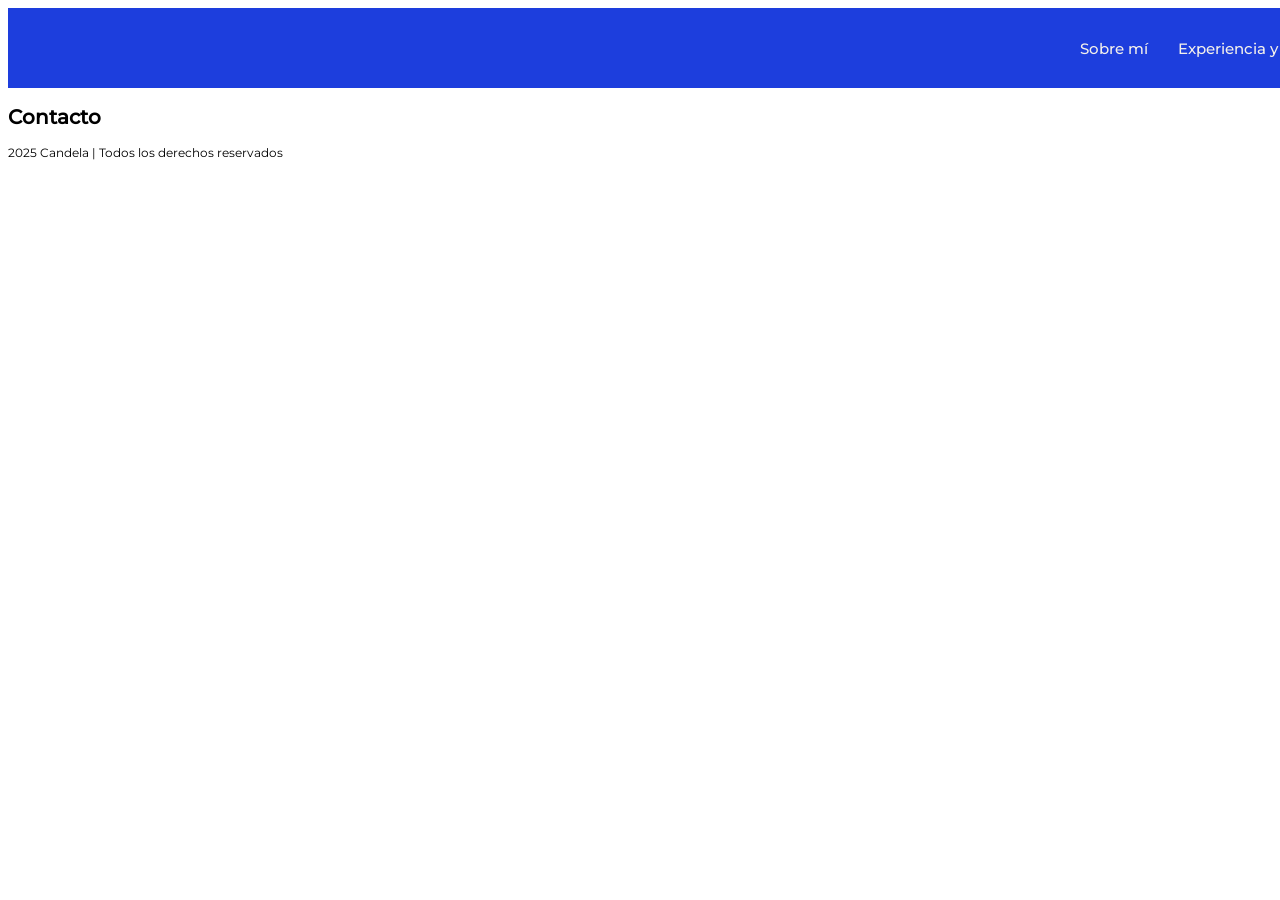
==== contacto.html @ d3ec59f1 "primer commit" ====
<!doctype html>
<html lang="es">
<head>
    <meta charset="UTF-8">
    <title>Contacto - Benavidez Candela</title>
    <link href="estilos.css" rel="stylesheet" type="text/css">
</head>
<body>
    <header>
        <nav class="botonera">
            <ul>
                <li><a href="index.html">Sobre mí</a></li>
                <li><a href="experiencia_estudios.html">Experiencia y estudios</a></li>
                <li><a href="contacto.html">Contacto</a></li>
            </ul>
        </nav>
    </header>

    <main>
        <section>
            <h2>Contacto</h2>
        </section>
    </main>

    <footer>
        <p>2025 Candela | Todos los derechos reservados</p>
    </footer>
</body>
</html>
---- estilos.css ----
@charset "utf-8";
h1{
    color: black
    font: size 30px;
    font-family: "montserrat black"
}
h2{
    color: black;
    font-size: 20px;
    font-family:"montserrat medium" ;
}
h3{
    color: black;
    font-size: 15px;
    font-family: "montserrat regular";
}
p{
    color: black;
    font-size:12px;
    font-family: "montserrat regular"}

.botonera {
    width: 1440px;
    height: 80px;
    background-color: #1d3edd;

    display: flex;
    justify-content: flex-end;
    align-items: center;
    padding-right: 40px;
}
.botonera ul {
    list-style: none;
    display: flex;
    gap: 30px; 
    font-size: 15px;
    font-family: "montserrat medium";
}

a{
    text-decoration: none;
}
a:link{
    color: #f3f0eb;
}
a:hover{
    color: #d3feb6;
    font-size: medium;
}
.logo {
    height: 60px;
    margin-left: 40px;
    margin-right: auto;
  }

#cabecera{
    background-color:#f3f0eb;
    width: 1440px;
    height: 1300px;}

 .contenido {
        display: flex;
        align-items: center;
        justify-content: center;
        gap: 40px;
        max-width: 1200px;
        margin: 0 auto;
        padding: 710px 100px;
 }

 .contenido-imagen img {
        object-fit: cover;
        margin-right: 30px;
    }
    
.contenido-texto {
        max-width: 400px;
        text-align: left;
    }

@font-face {
    font-family: "montserrat bold";
    src: url(fonts/Montserrat-Bold.ttf);format('truetype');
    font-weight: bold;
    font-style: normal;
}
@font-face {
    font-family: "montserrat medium";
    src: url(fonts/Montserrat-Medium.ttf); format ('true type')
    font-weight: medium;
    font-style: normal;
}
@font-face {
    font-family: "montserrat regular";
    src: url(fonts/Montserrat-Regular.ttf); format ('true type')
    font-weight: regular;
    font-style: normal;
}
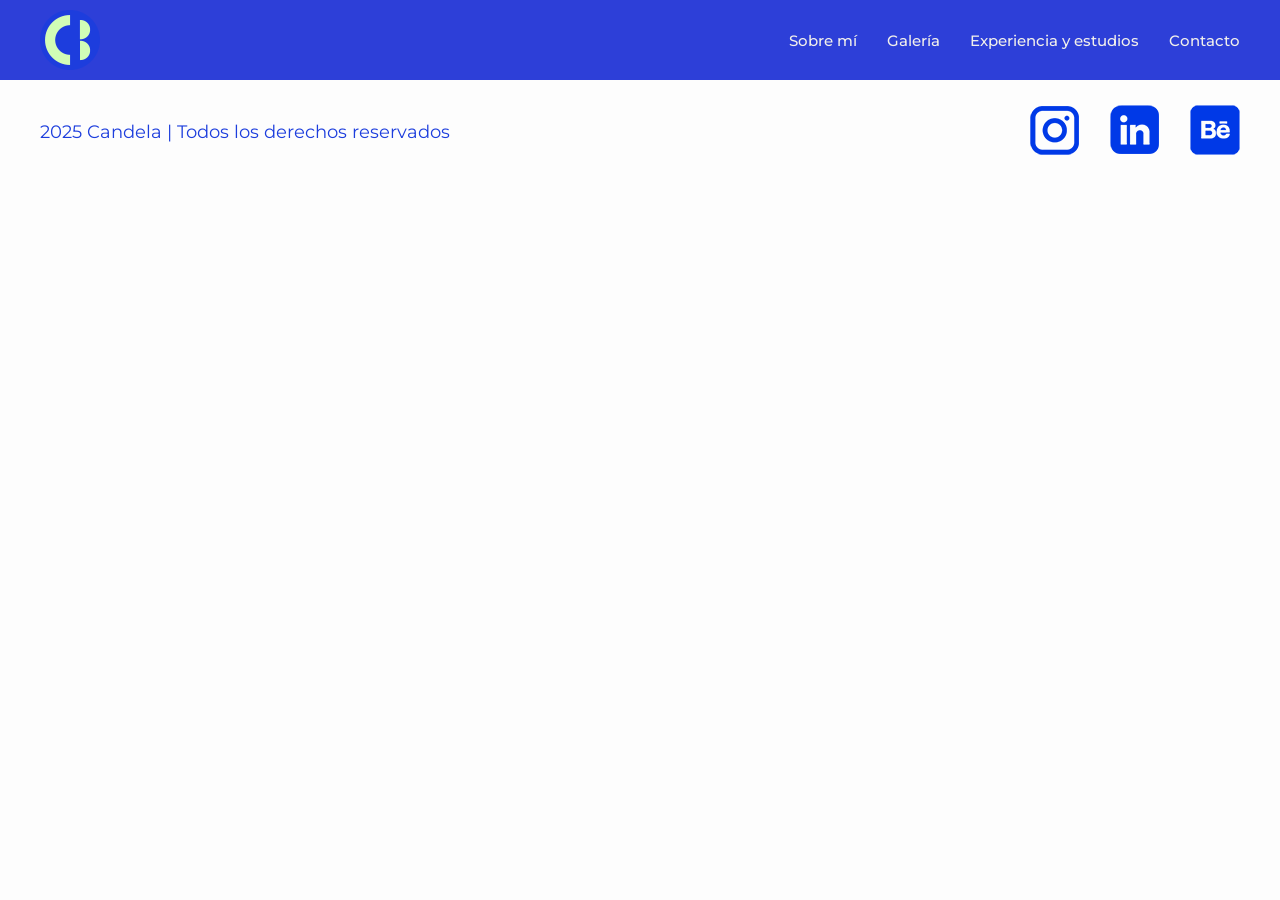
==== commit 0d906661: "Diseño completo de la sección sobre mi" ====
--- a/contacto.html
+++ b/contacto.html
@@ -1,29 +1,43 @@
 <!doctype html>
-<html lang="es">
+<html>
+
 <head>
     <meta charset="UTF-8">
-    <title>Contacto - Benavidez Candela</title>
+    <meta name="viewport" content="width=device-width, initial-scale=1.0">
+    <meta name="description" content="Curriculum vitae de Candela Benavídez. Detalle de experiencia laboral, estudios y habilidades profesionales.">
+    <meta name="author" content="Candela Benavídez">
+    <meta name="keywords" content="Curriculum, Candela Benavidez, CV, experiencia laboral, perfil profesional">
+    <title>Contacto - Curriculum Benavidez Candela</title>
     <link href="estilos.css" rel="stylesheet" type="text/css">
+    <link rel="icon" type="image/png" href="img/favicon.png">
 </head>
+
 <body>
     <header>
-        <nav class="botonera">
+        <nav>
+            <img src="img/logo_header.png" alt="Logo de Candela" width="60" height="60" class="logo">
             <ul>
                 <li><a href="index.html">Sobre mí</a></li>
+                <li><a href="galeria.html">Galería</a></li>
                 <li><a href="experiencia_estudios.html">Experiencia y estudios</a></li>
                 <li><a href="contacto.html">Contacto</a></li>
             </ul>
         </nav>
     </header>
-
-    <main>
-        <section>
-            <h2>Contacto</h2>
-        </section>
-    </main>
-
     <footer>
-        <p>2025 Candela | Todos los derechos reservados</p>
+        <div class="derechos-reservados">
+            <p>2025 Candela | Todos los derechos reservados</p>
+        </div>
+        <div class="redes">
+            <a href="https://www.instagram.com/candelabenavidezz/" target="_blank">
+                <img src="img/icono-instagram.png" alt="Instagram" width="50" height="50">
+            </a>
+            <a href="https://www.linkedin.com/in/candelabe" target="_blank">
+                <img src="img/icono-linkedin.png" alt="Instagram" width="50" height="50">
+            </a>
+            <a href="https://www.behance.net/candelabenavid" target="_blank">
+                <img src="img/icono-behance.png" alt="Instagram" width="50" height="50">
+            </a>
+        </div>
     </footer>
-</body>
-</html>+</body>
--- a/estilos.css
+++ b/estilos.css
@@ -1,50 +1,102 @@
 @charset "utf-8";
-h1{
-    color: black
-    font: size 30px;
-    font-family: "montserrat black"
-}
-h2{
-    color: black;
-    font-size: 20px;
-    font-family:"montserrat medium" ;
-}
-h3{
-    color: black;
-    font-size: 15px;
+:root {
+    --color-verde: #D3FEB6;
+    --color-azul: #2D3FD8;
+    --color-gris: #4A4A4A;
+    --color-gris-claro: #F1EFEB;
+    --color-blanco: #FDFDFD;
+
+    --fuente-bold: "montserrat bold", sans-serif;
+    --fuente-medium: "montserrat medium", sans-serif;
+    --fuente-regular: "montserrat regular", sans-serif;
+}
+
+@font-face {
+    font-family: "montserrat bold";
+    src: url(fonts/Montserrat-Bold.ttf) format('truetype');
+    font-weight: bold;
+    font-style: normal;
+}
+@font-face {
+    font-family: "montserrat medium";
+    src: url(fonts/Montserrat-Medium.ttf) format('truetype');
+    font-weight: 500;
+    font-style: normal;
+}
+@font-face {
     font-family: "montserrat regular";
-}
-p{
-    color: black;
-    font-size:12px;
-    font-family: "montserrat regular"}
-
-.botonera {
-    width: 1440px;
+    src: url(fonts/Montserrat-Regular.ttf) format('truetype');
+    font-weight: normal;
+    font-style: normal;
+}
+body {
+    margin: 0;
+    padding: 0;
+    background-color: var(--color-blanco);
+    color: var(--color-gris);
+    font-family: var(--fuente-regular);
+}
+
+h1 {
+    color: var(--color-azul);
+    font-size: 96px; 
+    font-family: var(--fuente-bold);
+}
+
+h2 {
+    color: var(--color-azul);
+    font-size: 73px; 
+    font-family: var(--fuente-medium);
+}
+
+h3 {
+    color: var(--color-azul);
+    font-size: 35px; 
+    font-family: var(--fuente-regular);
+}
+
+h4 {
+    color: var(--color-gris); 
+    font-size: 24px; 
+    font-family: var(--fuente-regular);
+}
+
+p {
+    color: var(--color-gris);
+    font-size: 18px;
+    font-family: var(--fuente-regular);
+    line-height: 1.6; 
+}
+
+nav {
     height: 80px;
-    background-color: #1d3edd;
-
-    display: flex;
-    justify-content: flex-end;
+    background-color: var(--color-azul);
+    display: flex;
+    justify-content: space-between;
     align-items: center;
     padding-right: 40px;
 }
-.botonera ul {
+nav ul {
     list-style: none;
     display: flex;
+    margin: 0;
+    padding: 0;
     gap: 30px; 
     font-size: 15px;
-    font-family: "montserrat medium";
+    font-family: var(--fuente-medium);
 }
 
 a{
     text-decoration: none;
 }
 a:link{
-    color: #f3f0eb;
+    color: var(--color-gris-claro);
+}
+a:visited {
+    color: var(--color-gris-claro);
 }
 a:hover{
-    color: #d3feb6;
+    color: var(--color-verde);
     font-size: medium;
 }
 .logo {
@@ -53,46 +105,178 @@
     margin-right: auto;
   }
 
-#cabecera{
-    background-color:#f3f0eb;
-    width: 1440px;
-    height: 1300px;}
-
+#cabecera {
+    width: 100%;
+    background-color: var(--color-gris-claro); 
+}
+
+#cabecera .titulo {
+    width: 100%;
+    max-width: 1920px;
+    height: 767px;
+    margin: 0 auto;
+    display: flex;
+    justify-content: center;
+    align-items: center;
+    text-align: center;
+    color: var(--color-verde);
+    background-color: var(--color-gris-claro); /* <-- Tu salvavidas para pantallas gigantes */
+    background-image: url(img/fondo_hero_sobre_mi.svg);
+    background-repeat: no-repeat;
+    background-size: cover;    
+    background-position: center;
+}
  .contenido {
         display: flex;
         align-items: center;
         justify-content: center;
-        gap: 40px;
-        max-width: 1200px;
-        margin: 0 auto;
-        padding: 710px 100px;
+        gap: 60px;
+        max-width: 1684px;
+        margin: 80px auto;
+        width: 100%;
+        padding-left: 50px;
+        padding-right: 50px;
+        box-sizing: border-box;    
+        background-color: var(--color-blanco);
  }
 
- .contenido-imagen img {
-        object-fit: cover;
-        margin-right: 30px;
-    }
+.contenido-imagen {
+    max-width: 822px;
+    display: flex;
+    justify-content: center;
+}
     
 .contenido-texto {
-        max-width: 400px;
-        text-align: left;
+    max-width: 822px;
+    display: flex;
+    flex-direction: column;
+}
+
+.contenido-texto h2 {
+    margin-top: 0;      
+    margin-bottom: 10px;
+}
+
+.contenido-texto h3 {
+    line-height: 1.4;
+    font-weight: 600;
+    margin-top: 0; 
+    margin-bottom: 10px; 
+}
+
+.fondo {
+        display: block;
+        width: 100%;
     }
-
-@font-face {
+.esencia-card {
+    background-color: var(--color-verde); 
+    border-radius: 15px;                       
+    padding: 25px 20px;                        
+    margin-top: 30px;                          
+    width: 100%;                               
+    box-sizing: border-box;                    
+}
+
+.esencia-lista {
+    display: flex;
+    justify-content: space-around; 
+    align-items: center;           
+    list-style: none;              
+    padding: 0;                   
+    margin: 0;
+}
+
+.esencia-item {
+    display: flex;
+    flex-direction: column;        
+    align-items: center;           
+    gap: 12px;                     
+}
+
+.esencia-item img {
+    height: 50px;
+    width: auto;
+}
+
+.esencia-item span {
+    color: var(--color-azul);      
+    font-size: 16px;               
+    font-weight: 500;              
+    text-align: center;
+}
+footer {
+    display: flex;
+    justify-content: space-between;
+    align-items: center;
+    padding: 20px 40px;
+}
+
+footer p {
+    color: #1d3edd;
+}
+.redes{
+    display: flex;
+    gap: 30px;
+}
+
+#cabecera-experiencia-estudios .titulo {
+    width: 100%;
+    height: 538px;
+    display: flex;
+    justify-content:left;
+    align-items: center;
+    color: #1d3edd;
+    font-size: 100px;
     font-family: "montserrat bold";
-    src: url(fonts/Montserrat-Bold.ttf);format('truetype');
-    font-weight: bold;
-    font-style: normal;
-}
-@font-face {
-    font-family: "montserrat medium";
-    src: url(fonts/Montserrat-Medium.ttf); format ('true type')
-    font-weight: medium;
-    font-style: normal;
-}
-@font-face {
+    background-image: url(img/fondo_experienciayestudios.png);
+    background-repeat: no-repeat;
+    background-size: cover;    
+    background-position: center;
+    margin: 0;
+    padding-left: 40px;
+    box-sizing: border-box;
+}
+.experiencia {
+    background-image: url(img/fondo_experiencia-lista.png);
+    background-size: cover;
+    background-repeat: no-repeat;
+    background-position: center;
+    }
+.contenido-experiencia{
+    max-width: 700px;
+    margin-left: 40px;
+    margin-top: 40px;
+} 
+.experiencia ul {
+    list-style: none;
+}
+.dos-columnas {
+    background-image: url(img/fondo_doscolumnas.png);
+    background-size: 50% 100%;
+    background-repeat: no-repeat;
+    background-position: left;
+    display: flex;
+    gap: 150px;
+    padding: 40px;
+}
+.dos-columnas ul {
+    list-style: none;
+}
+.dos-columnas li {
+    color:#1d3edd;
+    font-size:18px;
     font-family: "montserrat regular";
-    src: url(fonts/Montserrat-Regular.ttf); format ('true type')
-    font-weight: regular;
-    font-style: normal;
+}
+.titulo-trabajos{
+    margin-left: 40px;
+    padding: 20px;
+}
+.galeria {
+    display: flex;
+    justify-content: center;
+    gap: 40px;
+}
+
+body {
+    margin: 0;
 }
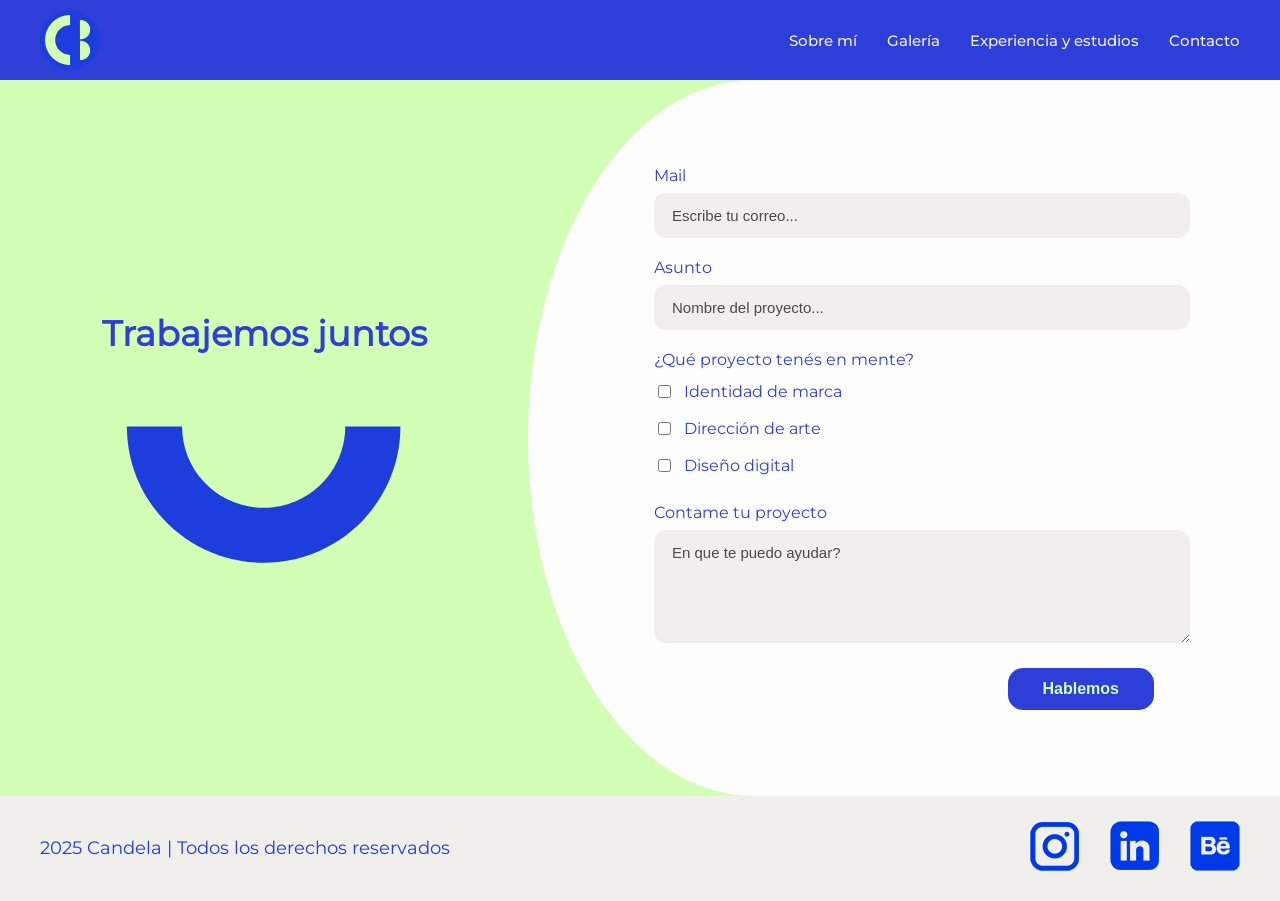
==== commit cbf0df62: "seccion de contacto y variables" ====
--- a/contacto.html
+++ b/contacto.html
@@ -24,6 +24,49 @@
             </ul>
         </nav>
     </header>
+    <main>
+        <section class="contacto-contenedor">
+            <div class="contacto-grafico">
+                <h3 class="contacto-titulo">Trabajemos juntos</h3>
+                <div class="grafico-forma">
+                    <img src="img/sonrrisa-contacto.svg" alt="Forma gráfica de marca" width="400" height="200">
+                </div>
+            </div>
+            <div class="contacto-formulario-bloque">
+                <form method="POST" action="mailto:dconalmaestudio@gmail.com" target="_blank" enctype="text/plain" class="formulario-contacto">
+                    <div class="form-grupo">
+                        <label for="email">Mail</label>
+                        <input type="email" id="email" name="email" placeholder="Escribe tu correo..." required>
+                    </div>
+                    <div class="form-grupo">
+                        <label for="asunto">Asunto</label>
+                        <input type="text" id="asunto" name="asunto" placeholder="Nombre del proyecto..." required>
+                    </div>
+                    <div class="form-grupo">
+                        <label>¿Qué proyecto tenés en mente?</label>
+                        <div class="opciones-checkbox">
+                            <label class="checkbox-label">
+                                <input type="checkbox" name="servicio" value="branding"> Identidad de marca
+                            </label>
+                            <label class="checkbox-label">
+                                <input type="checkbox" name="servicio" value="arte"> Dirección de arte
+                            </label>
+                            <label class="checkbox-label">
+                                <input type="checkbox" name="servicio" value="digital"> Diseño digital
+                            </label>
+                        </div>
+                    </div>
+                    <div class="form-grupo">
+                        <label for="mensaje">Contame tu proyecto</label>
+                        <textarea id="mensaje" name="mensaje" rows="5" placeholder="En que te puedo ayudar?" required></textarea>
+                    </div>
+                    <div class="form-boton-contenedor">
+                        <button type="submit" class="boton-hablemos">Hablemos</button>
+                    </div>
+                </form>
+            </div>
+        </section>
+    </main>
     <footer>
         <div class="derechos-reservados">
             <p>2025 Candela | Todos los derechos reservados</p>
--- a/estilos.css
+++ b/estilos.css
@@ -209,6 +209,7 @@
     justify-content: space-between;
     align-items: center;
     padding: 20px 40px;
+    background-color: var(--color-gris-claro); 
 }
 
 footer p {
@@ -276,7 +277,103 @@
     justify-content: center;
     gap: 40px;
 }
-
-body {
-    margin: 0;
+/*contacto*/
+.contacto-contenedor {
+    display: flex;
+    min-height: calc(100vh - 184px);
+    width: 100%;
+    background-color: var(--color-verde); 
+}
+
+.contacto-grafico {
+    width: 40%;
+    display: flex;
+    flex-direction: column;
+    justify-content: center;
+    align-items: center;
+    padding: 40px;
+}
+
+.contacto-titulo {
+    margin-bottom: 40px;
+    text-align: center;
+}
+
+.contacto-formulario-bloque {
+    width: 60%;
+    display: flex;
+    justify-content: center;
+    align-items: center;
+    padding: 60px 40px;
+    background-color: var(--color-blanco); 
+    /* La curva de fondo */
+    border-top-left-radius: 60% 100%;
+    border-bottom-left-radius: 60% 100%;
+}
+
+.formulario-contacto {
+    width: 100%;
+    max-width: 500px;
+}
+
+.form-grupo {
+    display: flex;
+    flex-direction: column; 
+    margin-bottom: 20px;
+}
+
+.form-grupo label {
+    color: var(--color-azul);
+    margin-bottom: 8px;
+}
+
+.form-grupo input[type="text"], .form-grupo input[type="email"], .form-grupo textarea {
+    background-color: var(--color-gris-claro); 
+    border: none;
+    border-radius: 12px;                       
+    padding: 14px 18px;
+    font-family: 'Montserrat', sans-serif;
+    font-size: 15px;
+    color: var(--color-gris);
+    outline: none;      
+    width: 100%;                                  
+}
+
+.form-grupo textarea {
+    resize: vertical;
+}
+
+.form-grupo input::placeholder, .form-grupo textarea::placeholder {
+    color: var(--color-gris);
+}
+
+.opciones-checkbox {
+    display: flex;
+    flex-direction: column;
+    gap: 10px;
+    margin-top: 5px;
+}
+
+.checkbox-label {
+    display: flex;
+    align-items: center;
+    gap: 10px;
+    color: var(--color-gris);
+}
+
+.form-boton-contenedor {
+    display: flex;
+    justify-content: flex-end;
+    margin-top: 25px;
+}
+
+.boton-hablemos {
+    background-color: var(--color-azul); 
+    color: var(--color-verde); 
+    border: none;
+    border-radius: 15px;
+    padding: 12px 35px;
+    font-size: 16px;
+    font-weight: 600;
+    cursor: pointer;
 }
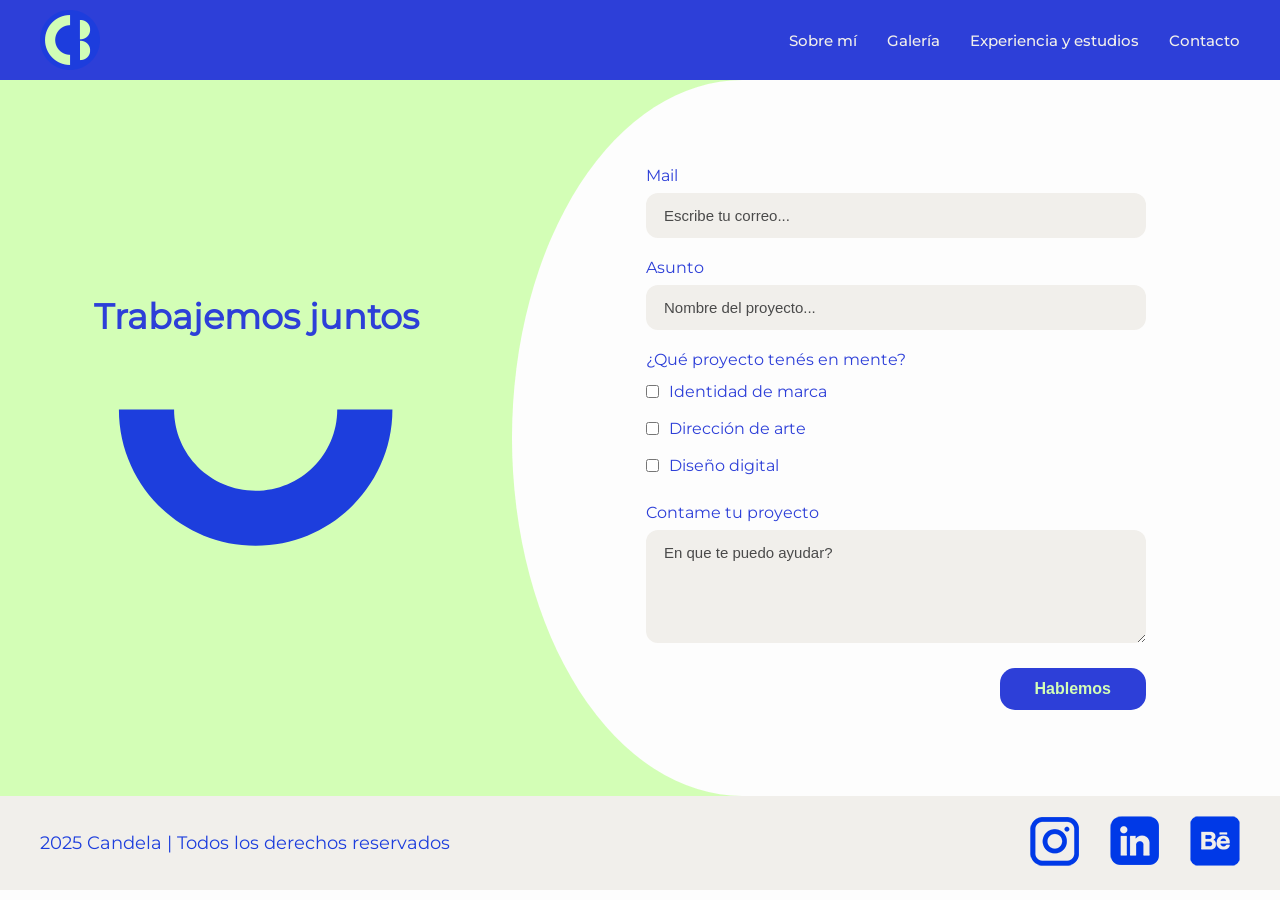
==== commit 382e60f5: "correcciones pre entrega" ====
--- a/contacto.html
+++ b/contacto.html
@@ -9,27 +9,25 @@
     <meta name="keywords" content="Curriculum, Candela Benavidez, CV, experiencia laboral, perfil profesional">
     <title>Contacto - Curriculum Benavidez Candela</title>
     <link href="estilos.css" rel="stylesheet" type="text/css">
-    <link rel="icon" type="image/png" href="img/favicon.png">
+    <link rel="icon" type="image/png" href="img/logos/favicon.png">
 </head>
 
 <body>
     <header>
         <nav>
-            <img src="img/logo_header.png" alt="Logo de Candela" width="60" height="60" class="logo">
-            <ul>
-                <li><a href="index.html">Sobre mí</a></li>
-                <li><a href="galeria.html">Galería</a></li>
-                <li><a href="experiencia_estudios.html">Experiencia y estudios</a></li>
-                <li><a href="contacto.html">Contacto</a></li>
-            </ul>
+            <img src="img/logos/logo_header.png" alt="Logo de Candela" width="60" height="60" class="logo">
+            <a href="index.html">Sobre mí</a>
+            <a href="galeria.html">Galería</a>
+            <a href="experiencia_estudios.html">Experiencia y estudios</a>
+            <a href="contacto.html">Contacto</a>
         </nav>
-    </header>
+    </header> 
     <main>
         <section class="contacto-contenedor">
             <div class="contacto-grafico">
                 <h3 class="contacto-titulo">Trabajemos juntos</h3>
                 <div class="grafico-forma">
-                    <img src="img/sonrrisa-contacto.svg" alt="Forma gráfica de marca" width="400" height="200">
+                    <img src="img/contacto/sonrrisa-contacto.svg" alt="Forma gráfica de marca" width="400" height="200">
                 </div>
             </div>
             <div class="contacto-formulario-bloque">
@@ -43,7 +41,7 @@
                         <input type="text" id="asunto" name="asunto" placeholder="Nombre del proyecto..." required>
                     </div>
                     <div class="form-grupo">
-                        <label>¿Qué proyecto tenés en mente?</label>
+                        <h3>¿Qué proyecto tenés en mente?</h3>
                         <div class="opciones-checkbox">
                             <label class="checkbox-label">
                                 <input type="checkbox" name="servicio" value="branding"> Identidad de marca
@@ -73,13 +71,13 @@
         </div>
         <div class="redes">
             <a href="https://www.instagram.com/candelabenavidezz/" target="_blank">
-                <img src="img/icono-instagram.png" alt="Instagram" width="50" height="50">
+                <img src="img/footer/icono-instagram.png" alt="Instagram" width="50" height="50">
             </a>
             <a href="https://www.linkedin.com/in/candelabe" target="_blank">
-                <img src="img/icono-linkedin.png" alt="Instagram" width="50" height="50">
+                <img src="img/footer/icono-linkedin.png" alt="Instagram" width="50" height="50">
             </a>
             <a href="https://www.behance.net/candelabenavid" target="_blank">
-                <img src="img/icono-behance.png" alt="Instagram" width="50" height="50">
+                <img src="img/footer/icono-behance.png" alt="Instagram" width="50" height="50">
             </a>
         </div>
     </footer>
--- a/estilos.css
+++ b/estilos.css
@@ -1,4 +1,11 @@
 @charset "utf-8";
+
+* {
+    margin: 0;
+    padding: 0;
+    box-sizing: border-box;
+}
+
 :root {
     --color-verde: #D3FEB6;
     --color-azul: #2D3FD8;
@@ -56,7 +63,7 @@
 }
 
 h4 {
-    color: var(--color-gris); 
+    color: var(--color-azul); 
     font-size: 24px; 
     font-family: var(--fuente-regular);
 }
@@ -72,17 +79,11 @@
     height: 80px;
     background-color: var(--color-azul);
     display: flex;
-    justify-content: space-between;
+    justify-content: flex-end; 
     align-items: center;
     padding-right: 40px;
-}
-nav ul {
-    list-style: none;
-    display: flex;
-    margin: 0;
-    padding: 0;
-    gap: 30px; 
-    font-size: 15px;
+    gap: 30px;              /* El espacio entre tus enlaces */
+    font-size: 15px;        /* Mové los estilos de fuente acá */
     font-family: var(--fuente-medium);
 }
 
@@ -110,7 +111,7 @@
     background-color: var(--color-gris-claro); 
 }
 
-#cabecera .titulo {
+.cabecera-imagen {
     width: 100%;
     max-width: 1920px;
     height: 767px;
@@ -118,20 +119,30 @@
     display: flex;
     justify-content: center;
     align-items: center;
-    text-align: center;
-    color: var(--color-verde);
-    background-color: var(--color-gris-claro); /* <-- Tu salvavidas para pantallas gigantes */
-    background-image: url(img/fondo_hero_sobre_mi.svg);
+    background-image: url(img/index/fondo_hero_sobre_mi.svg);
     background-repeat: no-repeat;
     background-size: cover;    
     background-position: center;
 }
+
+#cabecera h1 {
+    z-index: 1; 
+    width: 300px;
+    text-align: center;
+    color: var(--color-verde);
+    line-height: 1.1;
+    margin: 0 auto;
+    display: flex;
+    justify-content: center;
+    align-items: center;
+}
+
  .contenido {
         display: flex;
         align-items: center;
         justify-content: center;
-        gap: 60px;
-        max-width: 1684px;
+        gap: 60px; 
+    max-width: 1400px; 
         margin: 80px auto;
         width: 100%;
         padding-left: 50px;
@@ -141,20 +152,27 @@
  }
 
 .contenido-imagen {
-    max-width: 822px;
-    display: flex;
-    justify-content: center;
+    width: 45%; 
+    display: flex;
+    justify-content: center;
+}
+
+.contenido-imagen img {
+    width: 100%; 
+    max-width: 822px; 
+    height: auto;
+    display: block;
 }
     
 .contenido-texto {
-    max-width: 822px;
+    width: 50%;
     display: flex;
     flex-direction: column;
 }
 
 .contenido-texto h2 {
     margin-top: 0;      
-    margin-bottom: 10px;
+    margin-bottom: 8px;
 }
 
 .contenido-texto h3 {
@@ -162,6 +180,11 @@
     font-weight: 600;
     margin-top: 0; 
     margin-bottom: 10px; 
+}
+
+.contenido-texto p {
+    margin-top: 0;    
+    margin-bottom: 12px;  
 }
 
 .fondo {
@@ -219,64 +242,291 @@
     display: flex;
     gap: 30px;
 }
-
-#cabecera-experiencia-estudios .titulo {
-    width: 100%;
-    height: 538px;
-    display: flex;
-    justify-content:left;
-    align-items: center;
-    color: #1d3edd;
-    font-size: 100px;
-    font-family: "montserrat bold";
-    background-image: url(img/fondo_experienciayestudios.png);
-    background-repeat: no-repeat;
-    background-size: cover;    
-    background-position: center;
-    margin: 0;
-    padding-left: 40px;
+/*galeria*/
+
+.galeria-hero {
+    width: 100%;
+    overflow: hidden;
+}
+
+.imagen-hero-completa {
+    width: 100%;
+    max-width: 1920px; 
+    height: auto;
+    display: block;
+    margin: 0 auto;
+}
+
+.seccion-grilla {
+    max-width: 1400px; 
+    margin: 80px auto;
+    padding: 0 50px;
+    display: flex;
+    justify-content: space-between;
+    gap: 30px; 
+}
+
+.columna-galeria {
+    width: 32%; 
+    display: flex;
+    flex-direction: column;
+    gap: 30px; 
+}
+
+.tarjeta-imagen {
+    width: 100%;
+}
+
+.tarjeta-imagen a {
+    display: flex;
+    width: 100%;
+}
+
+.tarjeta-imagen img {
+    width: 100%; 
+    height: auto; 
+    display: flex;
+    border-radius: 15px; 
+}
+
+.tarjeta-frase {
+    width: 100%;
+    height: 599px;
+    padding: 40px 30px;
+    box-sizing: border-box; /* solución que encontre para recortar el fondo de las frases */
+    display: flex;
+    align-items: center;
+    justify-content: center;
+}
+
+.tarjeta-frase p {
+    font-size: 35px;
+    font-family: var(--fuente-bold);
+    line-height: 1.4;
+    margin: 0;
+    text-align: left;
+}
+
+.frase-verde {
+    background-color: var(--color-verde);
+    color: var(--color-azul);
+    border-radius: 15px; 
+}
+.frase-verde p {
+    color: var(--color-azul);
+}
+
+.frase-azul {
+    background-color: var(--color-azul);
+    border-radius: 15px; 
+}
+.frase-azul p {
+    color: var(--color-verde);
+}
+
+.frase-gris {
+    background-color: var(--color-gris);
+    border-radius: 15px; 
+}
+.frase-gris p {
+    color: var(--color-verde);
+}
+/*para que abran las imagenes*/
+.modal-galeria {
+    position: fixed;
+    top: 0;
+    left: 0;
+    width: 100%;
+    height: 100%;
+    background-color: color-mix(in srgb, var(--color-blanco) 90%, transparent);
+    z-index: 99999;
+    display: none; 
+    align-items: center;
+    justify-content: center;
+}
+
+.modal-galeria:target {
+    display: flex !important;
+}
+
+.modal-cerrar-fondo {
+    position: absolute;
+    top: 0;
+    left: 0;
+    width: 100%;
+    height: 100%;
+    cursor: default;
+}
+
+.modal-contenido {
+    position: relative;
+    width: 85%;
+    max-width: 950px;
+    z-index: 100000;
+    display: flex;
+    justify-content: center;
+    align-items: center;
+}
+
+.modal-contenido img {
+    display: block !important;
+    width: 100% !important;
+    height: auto !important;
+    max-height: 80vh;
+    object-fit: contain;
+    border-radius: 15px;
+    box-shadow: 0 20px 50px var(--color-gris)
+}
+
+.boton-cerrar {
+    position: absolute;
+    top: -50px;
+    right: 10px;
+    color: var(--color-azul) !important; 
+    text-decoration: none;
+    z-index: 100001;
+}
+
+/*experiencia y estudios*/
+.seccion-banner {
+    background-color: var(--color-gris-claro);
+    padding: 40px;
+}
+
+.banner-bloque {
+    display: flex;
+    justify-content: space-between;
+    align-items: center;
+    max-width: 1400px;
+    margin: 0 auto;
+    width: 100%;
+}
+
+.banner-titulo {
+    font-family: var(--fuente-bold);
+    line-height: 1.1;
+    margin: 0;
+}
+
+.seccion-experiencia {
+    max-width: 1400px;
+    margin: 80px auto;
+    padding: 0 50px;
     box-sizing: border-box;
 }
-.experiencia {
-    background-image: url(img/fondo_experiencia-lista.png);
-    background-size: cover;
-    background-repeat: no-repeat;
-    background-position: center;
-    }
-.contenido-experiencia{
-    max-width: 700px;
-    margin-left: 40px;
-    margin-top: 40px;
-} 
-.experiencia ul {
+
+.titulo-seccion-azul {
+    margin-top: 0;
+    margin-bottom: 40px;
+}
+
+.contenedor-tarjetas {
+    display: flex;
+    justify-content: space-between;
+    gap: 30px;
+}
+
+.tarjeta-verde {
+    width: 32%; 
+    background-color: var(--color-verde);
+    padding: 35px 25px;
+    border-radius: 15px;
+    display: flex;
+    flex-direction: column;
+    gap: 10px;
+}
+
+.tarjeta-puesto {
+    display: flex;
+    font-size: 16px;
+    font-family: var(--fuente-medium);
+    color: var(--color-azul);
+    margin-bottom: 10px;
+}
+
+.tarjeta-empresa h3 {
+    font-size: 28px;
+    font-family: var(--fuente-bold);
+    margin-top: 0;
+    margin-bottom: 20px;
+}
+
+.tarjeta-empresa h4 {
+    font-size: 18px;
+    font-family: var(--fuente-bold);
+    margin-top: 20px;
+    margin-bottom: 20px;
+}
+
+.tarjeta-texto {
+    color: var(--color-azul); 
+    line-height: 1.5;
+    margin: 0;
+}
+
+.seccion-detalles {
+    max-width: 1400px;
+    margin: 80px auto;
+    padding: 0 50px;
+    display: flex;
+    justify-content: space-between;
+}
+
+
+.bloque-educacion {
+    width: 45%;
+}
+
+.lista-edu {
+    margin-bottom: 30px;
+}
+
+.edu-linea-principal {
+    font-family: var(--fuente-bold);
+    color: var(--color-azul);
+    margin-top: 0;
+    margin-bottom: 6px;
+}
+
+.edu-subtexto {
+    color: var(--color-azul);
+    margin: 0;
+}
+
+.bloque-habilidades {
+    width: 45%;
+}
+
+.columnas-habilidades-contenedor {
+    display: flex;
+    justify-content: space-between;
+}
+
+.grupo-lista {
+    width: 48%;
+}
+
+.subtitulo-lista {
+    font-size: 24px;
+    font-family: var(--fuente-bold);
+    margin-top: 0;
+    margin-bottom: 20px;
+    max-width: 100px;
+}
+
+.lista-items {
     list-style: none;
-}
-.dos-columnas {
-    background-image: url(img/fondo_doscolumnas.png);
-    background-size: 50% 100%;
-    background-repeat: no-repeat;
-    background-position: left;
-    display: flex;
-    gap: 150px;
-    padding: 40px;
-}
-.dos-columnas ul {
-    list-style: none;
-}
-.dos-columnas li {
-    color:#1d3edd;
-    font-size:18px;
-    font-family: "montserrat regular";
-}
-.titulo-trabajos{
-    margin-left: 40px;
-    padding: 20px;
-}
-.galeria {
-    display: flex;
-    justify-content: center;
-    gap: 40px;
-}
+    padding: 0;
+    margin: 0;
+}
+
+.lista-items li {
+    font-size: 16px;
+    font-family: var(--fuente-medium);
+    color: var(--color-azul);
+    margin-bottom: 12px;
+}
+
 /*contacto*/
 .contacto-contenedor {
     display: flex;
@@ -347,6 +597,14 @@
     color: var(--color-gris);
 }
 
+.form-grupo h3 {
+    font-size: 16px;
+    font-family:var(--fuente-regular);
+    color: var(--color-azul); 
+    font-weight: 400;
+    margin-bottom: 8px;
+}
+
 .opciones-checkbox {
     display: flex;
     flex-direction: column;
@@ -376,4 +634,14 @@
     font-size: 16px;
     font-weight: 600;
     cursor: pointer;
+    transition: all 0.2s ease; 
+}
+
+.boton-hablemos:hover {
+    transform: scale(1.05); 
+}
+
+.boton-hablemos:active {
+    background-color: var(--color-verde); 
+    color: var(--color-azul);   
 }
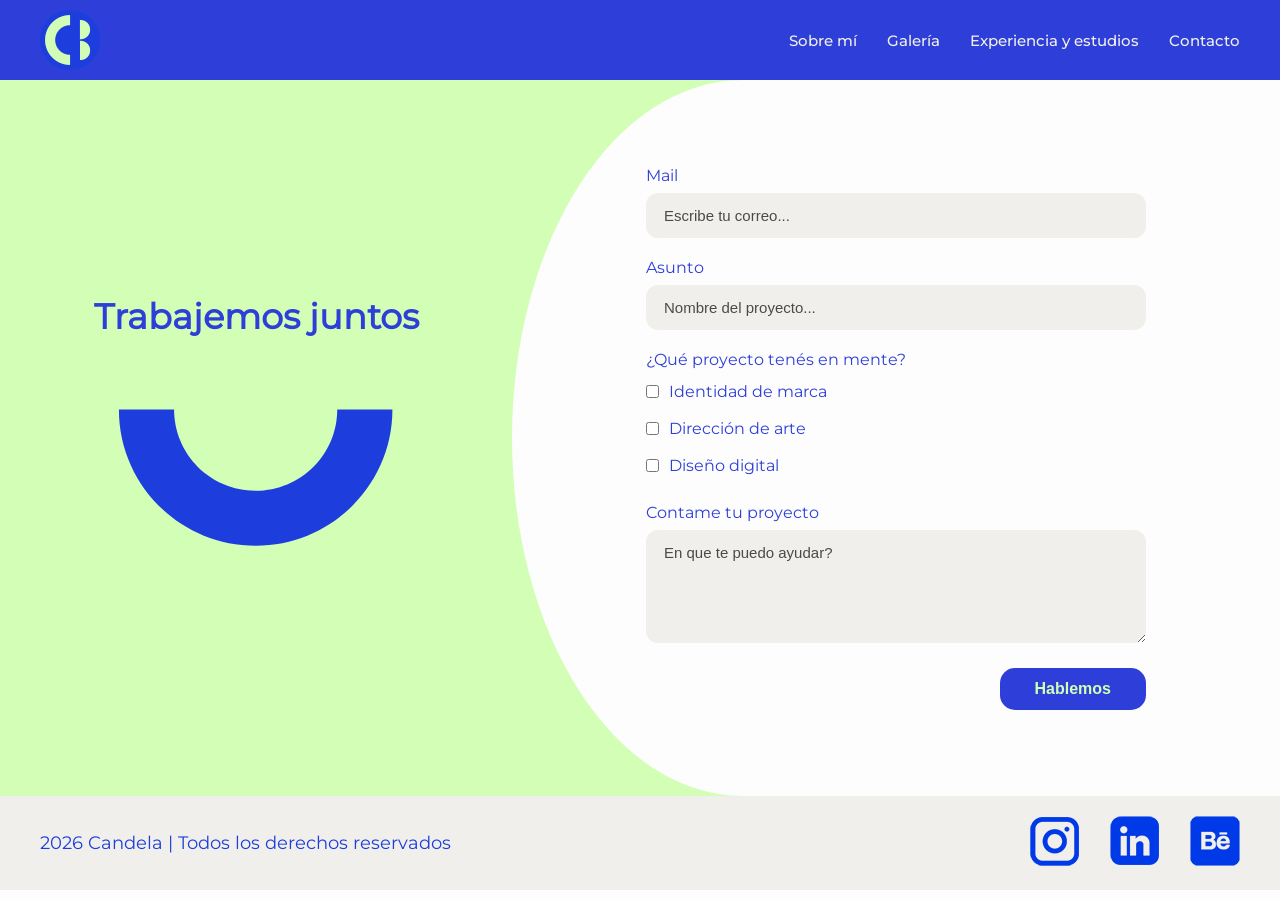
==== commit 8bfaaa29: "correcciones y responsive" ====
--- a/contacto.html
+++ b/contacto.html
@@ -67,7 +67,7 @@
     </main>
     <footer>
         <div class="derechos-reservados">
-            <p>2025 Candela | Todos los derechos reservados</p>
+            <p>2026 Candela | Todos los derechos reservados</p>
         </div>
         <div class="redes">
             <a href="https://www.instagram.com/candelabenavidezz/" target="_blank">
--- a/estilos.css
+++ b/estilos.css
@@ -82,8 +82,8 @@
     justify-content: flex-end; 
     align-items: center;
     padding-right: 40px;
-    gap: 30px;              /* El espacio entre tus enlaces */
-    font-size: 15px;        /* Mové los estilos de fuente acá */
+    gap: 30px; 
+    font-size: 15px;
     font-family: var(--fuente-medium);
 }
 
@@ -105,6 +105,10 @@
     margin-left: 40px;
     margin-right: auto;
   }
+
+.menu-checkbox {
+  display: none;
+}
 
 #cabecera {
     width: 100%;
@@ -293,7 +297,7 @@
     width: 100%;
     height: 599px;
     padding: 40px 30px;
-    box-sizing: border-box; /* solución que encontre para recortar el fondo de las frases */
+    box-sizing: border-box;
     display: flex;
     align-items: center;
     justify-content: center;
@@ -644,4 +648,191 @@
 .boton-hablemos:active {
     background-color: var(--color-verde); 
     color: var(--color-azul);   
-}+}
+
+#menu-check{
+     display: none;
+}
+
+.menu-links {
+    display: flex !important; /* Aseguramos que sea flex */
+    gap: 30px !important;     /* Aquí recuperas el espacio */
+    align-items: center;
+}
+
+@media screen and (max-width: 600px) {
+
+body {
+    width: 100vw;
+    overflow-x: hidden;
+    padding: 0 0.9375em;
+    font-size: 1em;
+}
+
+h1 { 
+    font-size: 2em !important; 
+    line-height: 1.2 !important; 
+    text-align: center; 
+}
+
+h2 { 
+    font-size: 1.625em !important; 
+    line-height: 1.2 !important; 
+    text-align: center; 
+}
+
+h3 { 
+    font-size: 1.25em !important; 
+    text-align: center; 
+}
+
+p { 
+    font-size: 1em !important; 
+    line-height: 1.5 !important; 
+    text-align: center; 
+}
+
+img { 
+    max-width: 100% !important; 
+    height: auto !important; 
+}
+
+ header nav {
+    display: flex;
+    flex-direction: row;      
+    justify-content: space-between; 
+    align-items: center;
+    background-color: var(--color-azul);
+    height: 76px;
+    width: 100%;
+    padding: 0 20px;         
+    position: relative;
+}
+
+.logo {
+    margin: 0;
+    height: 50px;
+    width: auto;
+}
+
+.menu-icono { 
+    display: flex !important; 
+    flex-direction: column; 
+    gap: 5px; 
+    cursor: pointer; 
+}
+
+.menu-icono span { 
+    width: 30px; 
+    height: 3px; 
+    background-color: var(--color-blanco); 
+}
+
+.menu-links { 
+    display: none !important; 
+    flex-direction: column !important; 
+    text-align: center; 
+    gap: 15px; 
+}
+
+#menu-check:checked ~ .menu-links { 
+    display: flex !important; 
+}
+
+header nav a { 
+    font-size: 1.125em; 
+    color: var(--color-blanco); 
+}
+
+.contenido {
+    display: flex;
+    flex-direction: column;
+    width: 100%;
+    padding: 0.9375em;
+    margin: 0.625em auto ;
+    text-align: center;
+}
+
+.contenido-texto { 
+    order: 1; 
+    width: 100%; 
+    text-align: center; 
+    align-items: center; 
+}
+
+.esencia-card { 
+    order: 1.5; 
+    width: 100%; 
+    padding: 1em; 
+}
+
+.contenido-imagen { 
+    order: 2; 
+    width: 100%; 
+    margin-top: -1.75em; 
+}
+
+.esencia-item img { 
+    width: 55px !important; 
+    height: 55px !important; 
+}
+    
+.esencia-item span { 
+    font-size: 0.875em !important; 
+}
+
+.cabecera-imagen {
+    width: 100%;
+    max-width: 600px;
+    height: auto;
+    min-height: 250px;
+    background-size: contain;
+}
+
+#cabecera {
+    width: 100%;
+    overflow: hidden;
+}
+
+.cabecera-imagen {
+    width: 100%;
+    height: 250px;
+    background-size: cover;
+    background-position: center;
+    margin: 0;
+}
+
+.menu-links { 
+    display: none; 
+    flex-direction: column; 
+    text-align: center; 
+    justify-content: center; 
+    align-items: center; 
+    position: absolute; 
+    top: 76px; 
+    left: 0; 
+    width: 100%; 
+    background-color: var(--color-verde);
+    padding: 20px 0; 
+    z-index: 999;
+}
+
+.menu-links a {
+    color: var(--color-azul); 
+    font-weight: 600;
+    padding: 15px;
+    width: 100%;
+    display: block;
+}
+
+footer { 
+    display: flex; 
+    flex-direction: column; 
+    text-align: center; 
+}
+
+footer p { 
+    display: none; 
+}
+
+}
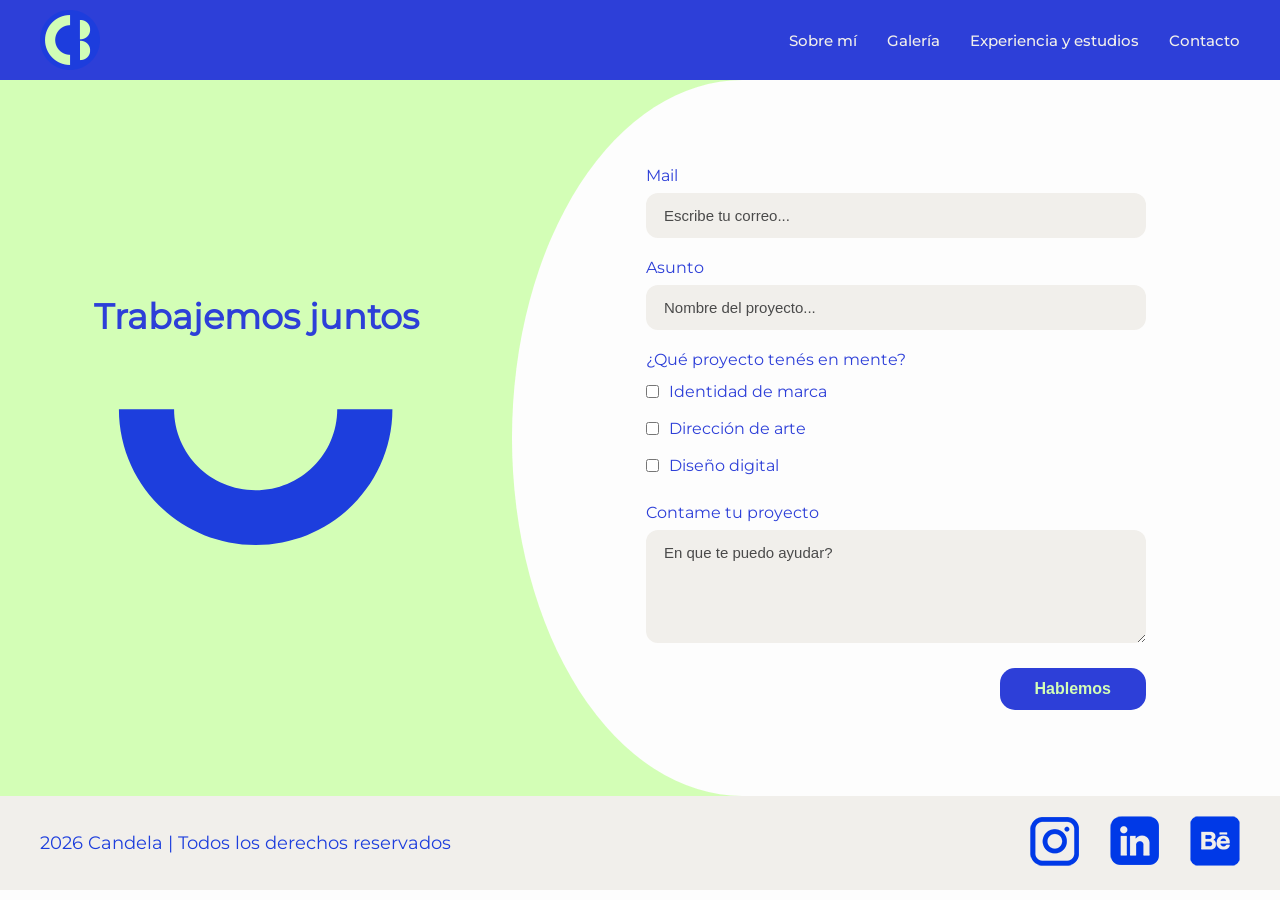
==== commit 286b5464: "saque el viewport de los demás html" ====
--- a/contacto.html
+++ b/contacto.html
@@ -3,7 +3,6 @@
 
 <head>
     <meta charset="UTF-8">
-    <meta name="viewport" content="width=device-width, initial-scale=1.0">
     <meta name="description" content="Curriculum vitae de Candela Benavídez. Detalle de experiencia laboral, estudios y habilidades profesionales.">
     <meta name="author" content="Candela Benavídez">
     <meta name="keywords" content="Curriculum, Candela Benavidez, CV, experiencia laboral, perfil profesional">
--- a/estilos.css
+++ b/estilos.css
@@ -73,6 +73,11 @@
     font-size: 18px;
     font-family: var(--fuente-regular);
     line-height: 1.6; 
+}
+
+img {
+    max-width: 100%;
+    height: auto;
 }
 
 nav {
